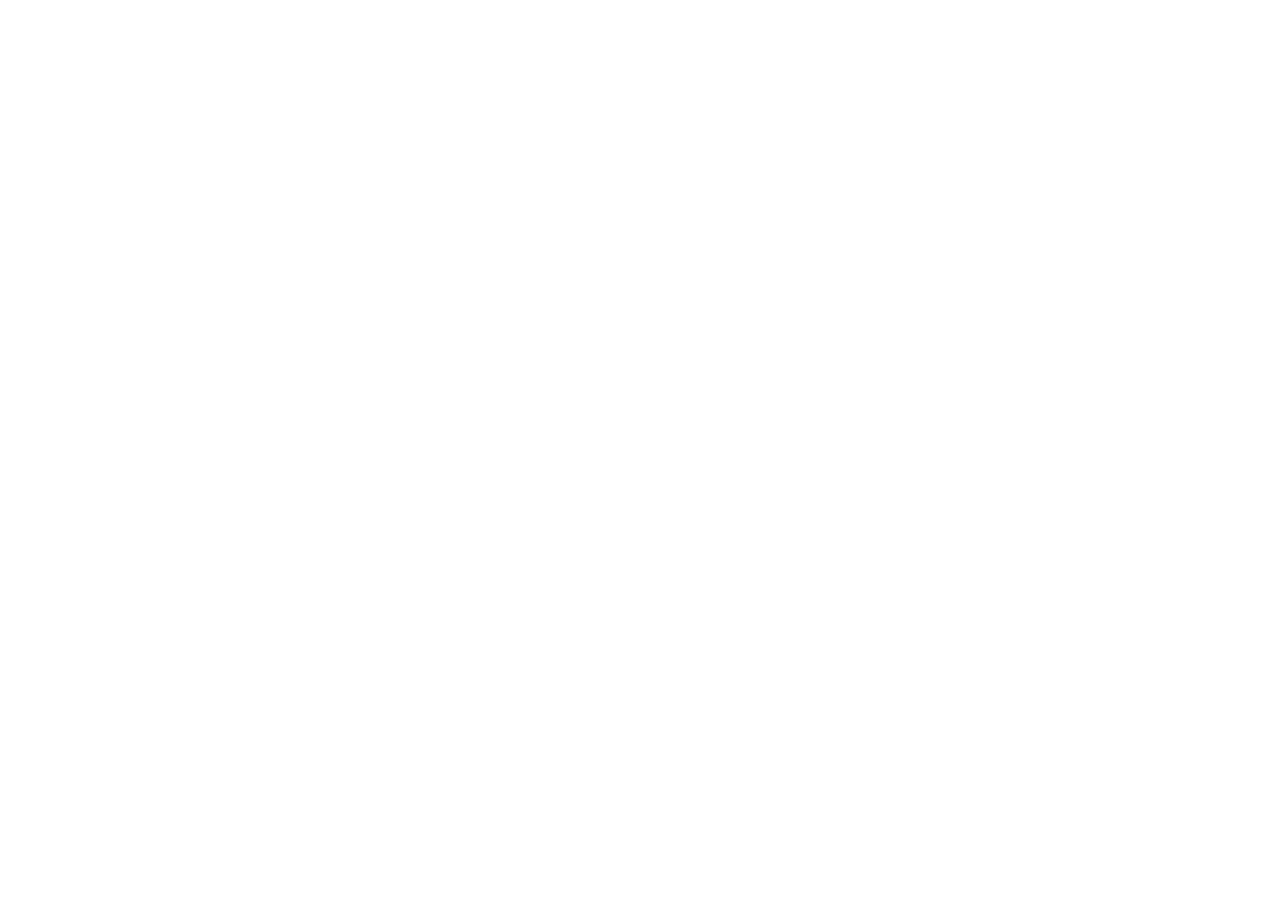
==== index.html @ 637bae99 "init: start cssBayan task (Fri, Mar 10, 2023 08:06:52 PM)" ====
<!DOCTYPE html>
<html lang="en">
<head>
    <meta charset="UTF-8">
    <meta http-equiv="X-UA-Compatible" content="IE=edge">
    <meta name="viewport" content="width=device-width, initial-scale=1.0">
    <title>CSS Bayan</title>
    <link rel="stylesheet" href="css/style.css">
</head>
<body>

</body>
</html>
---- css/style.css ----
* {
	margin: 0;
	padding: 0;
	box-sizing: border-box;
}
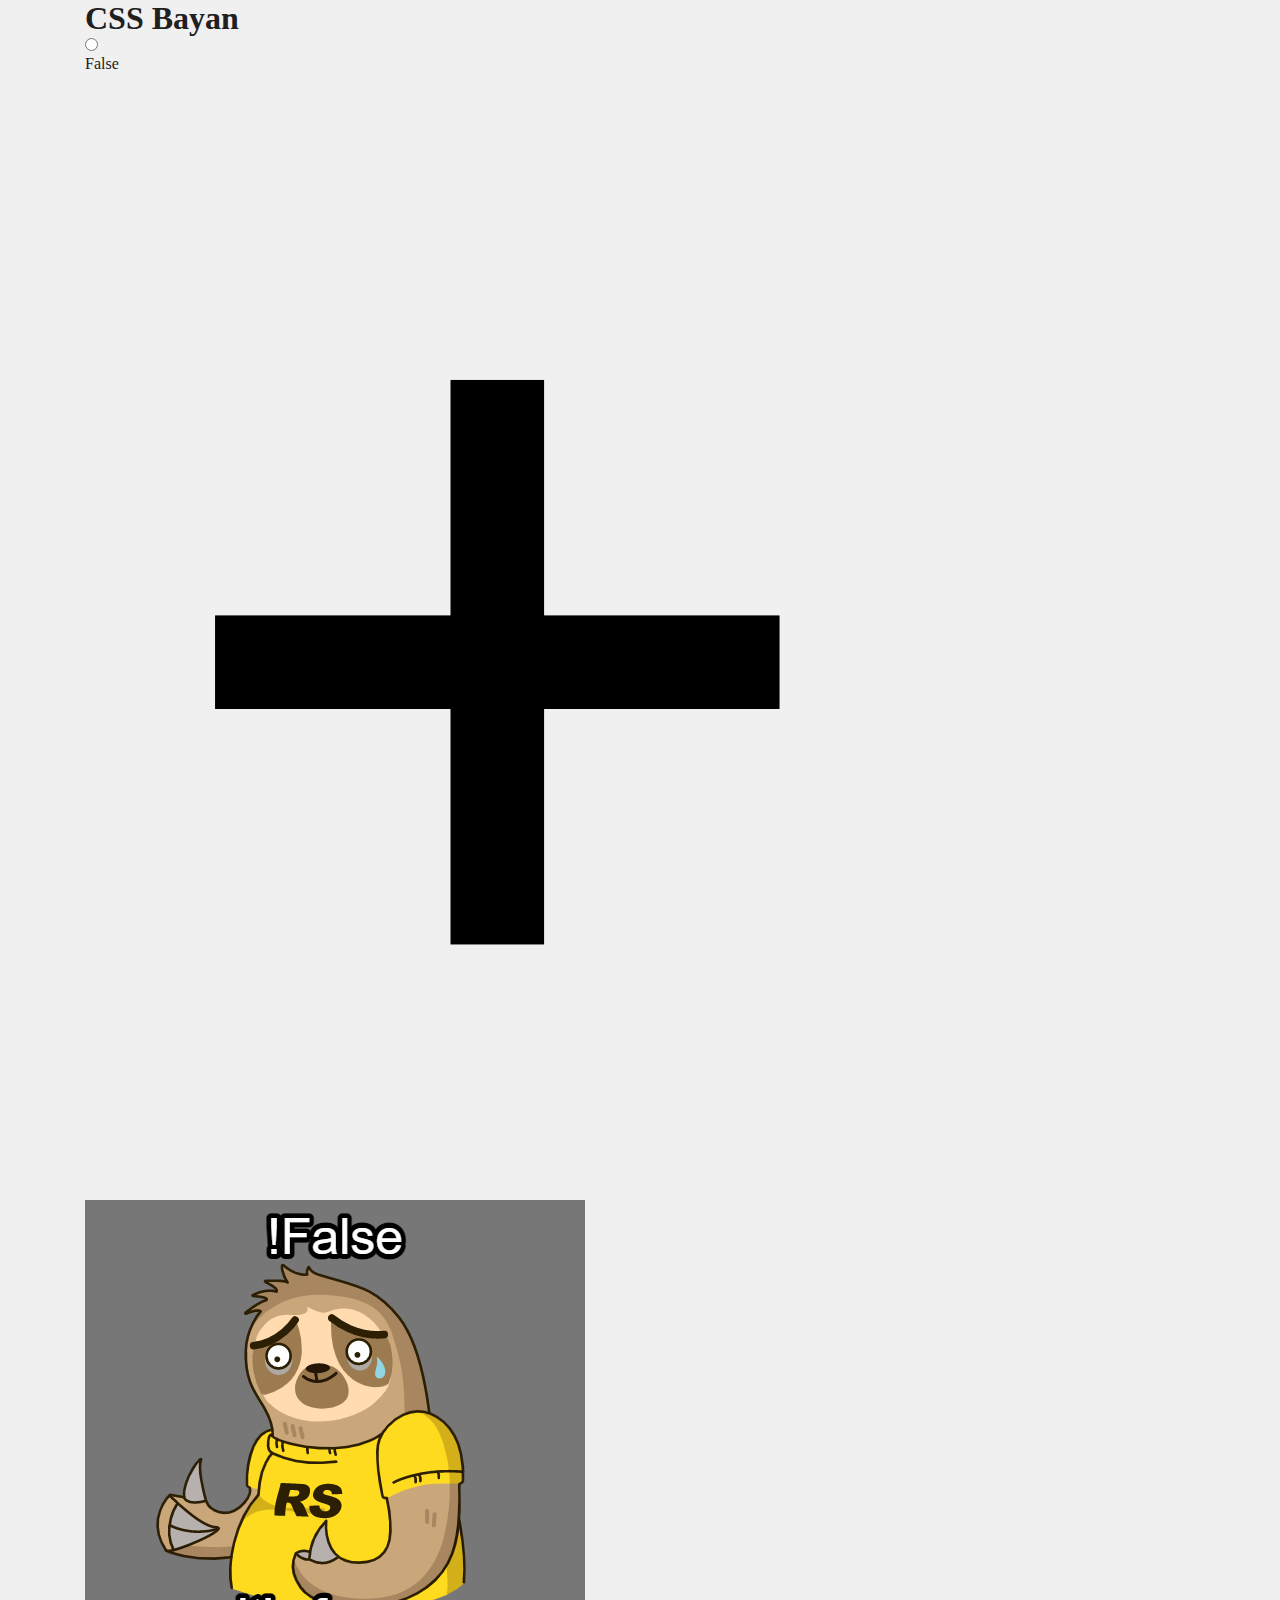
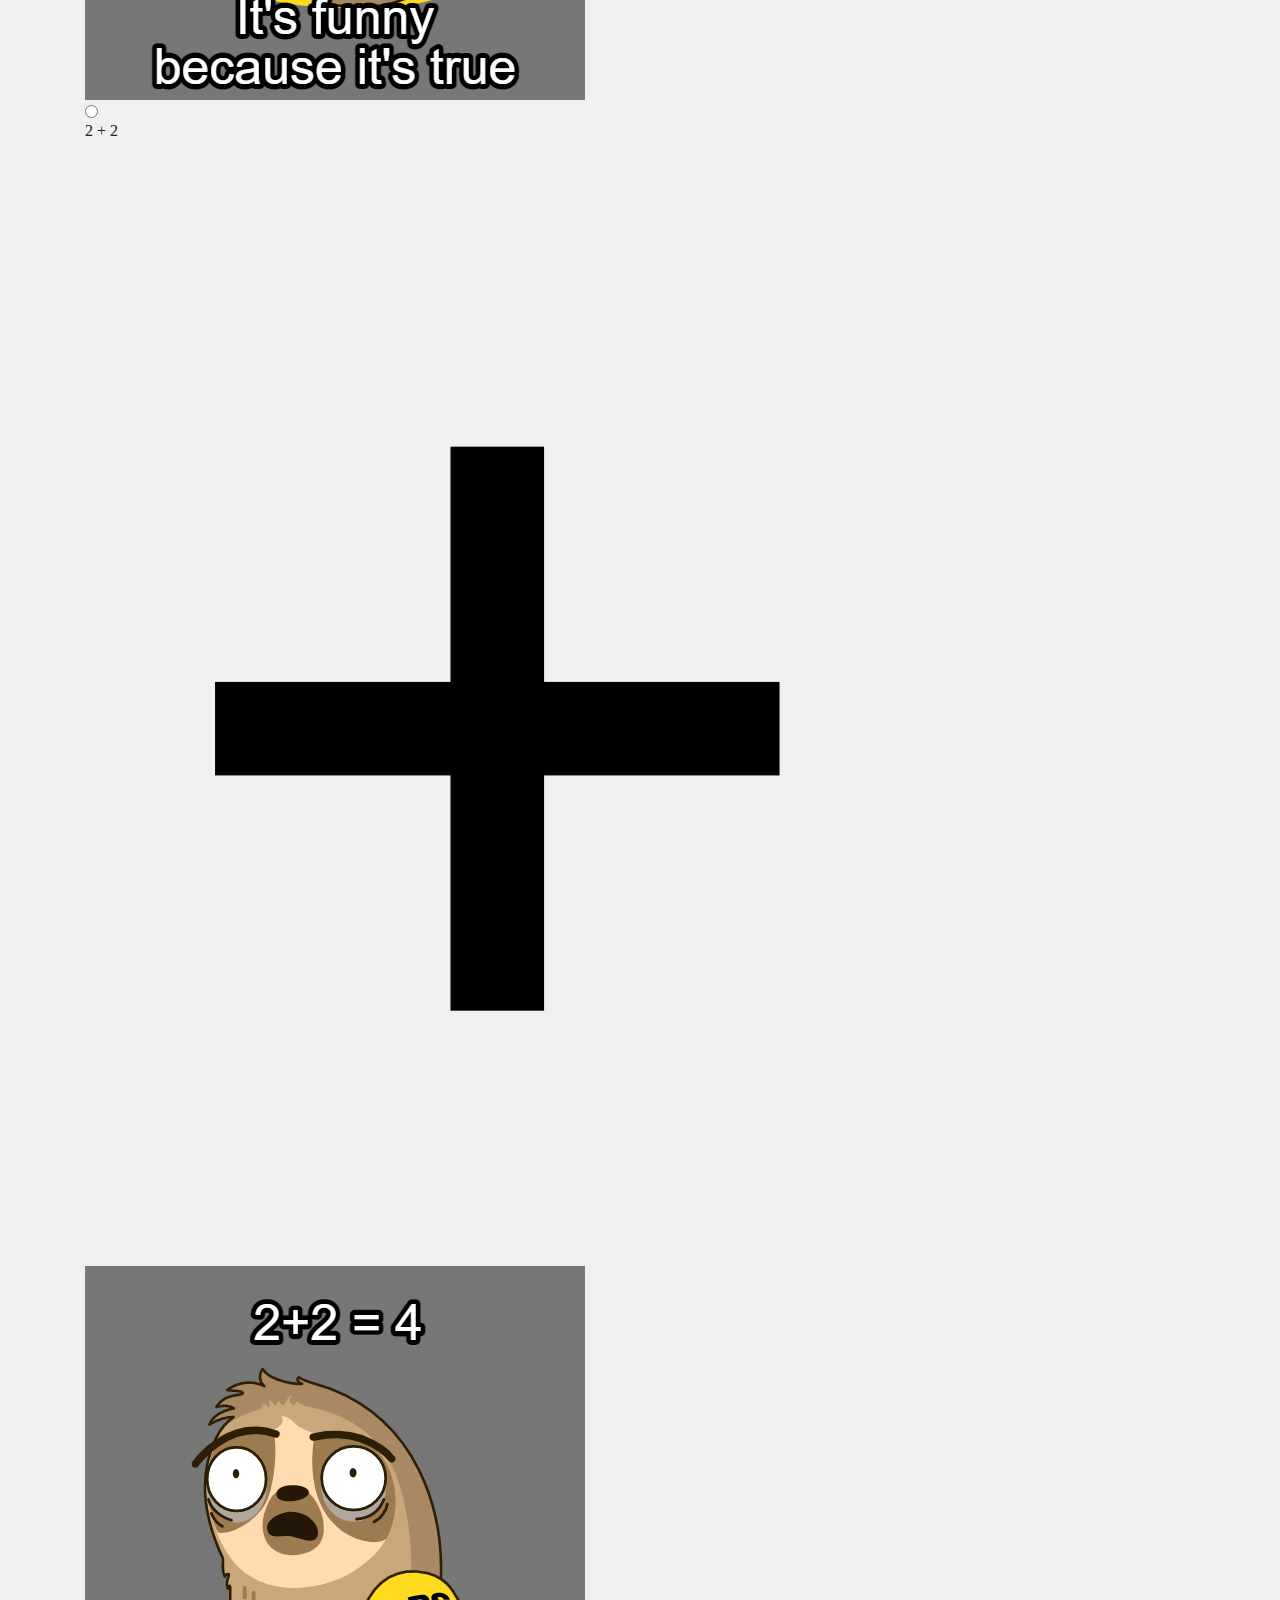
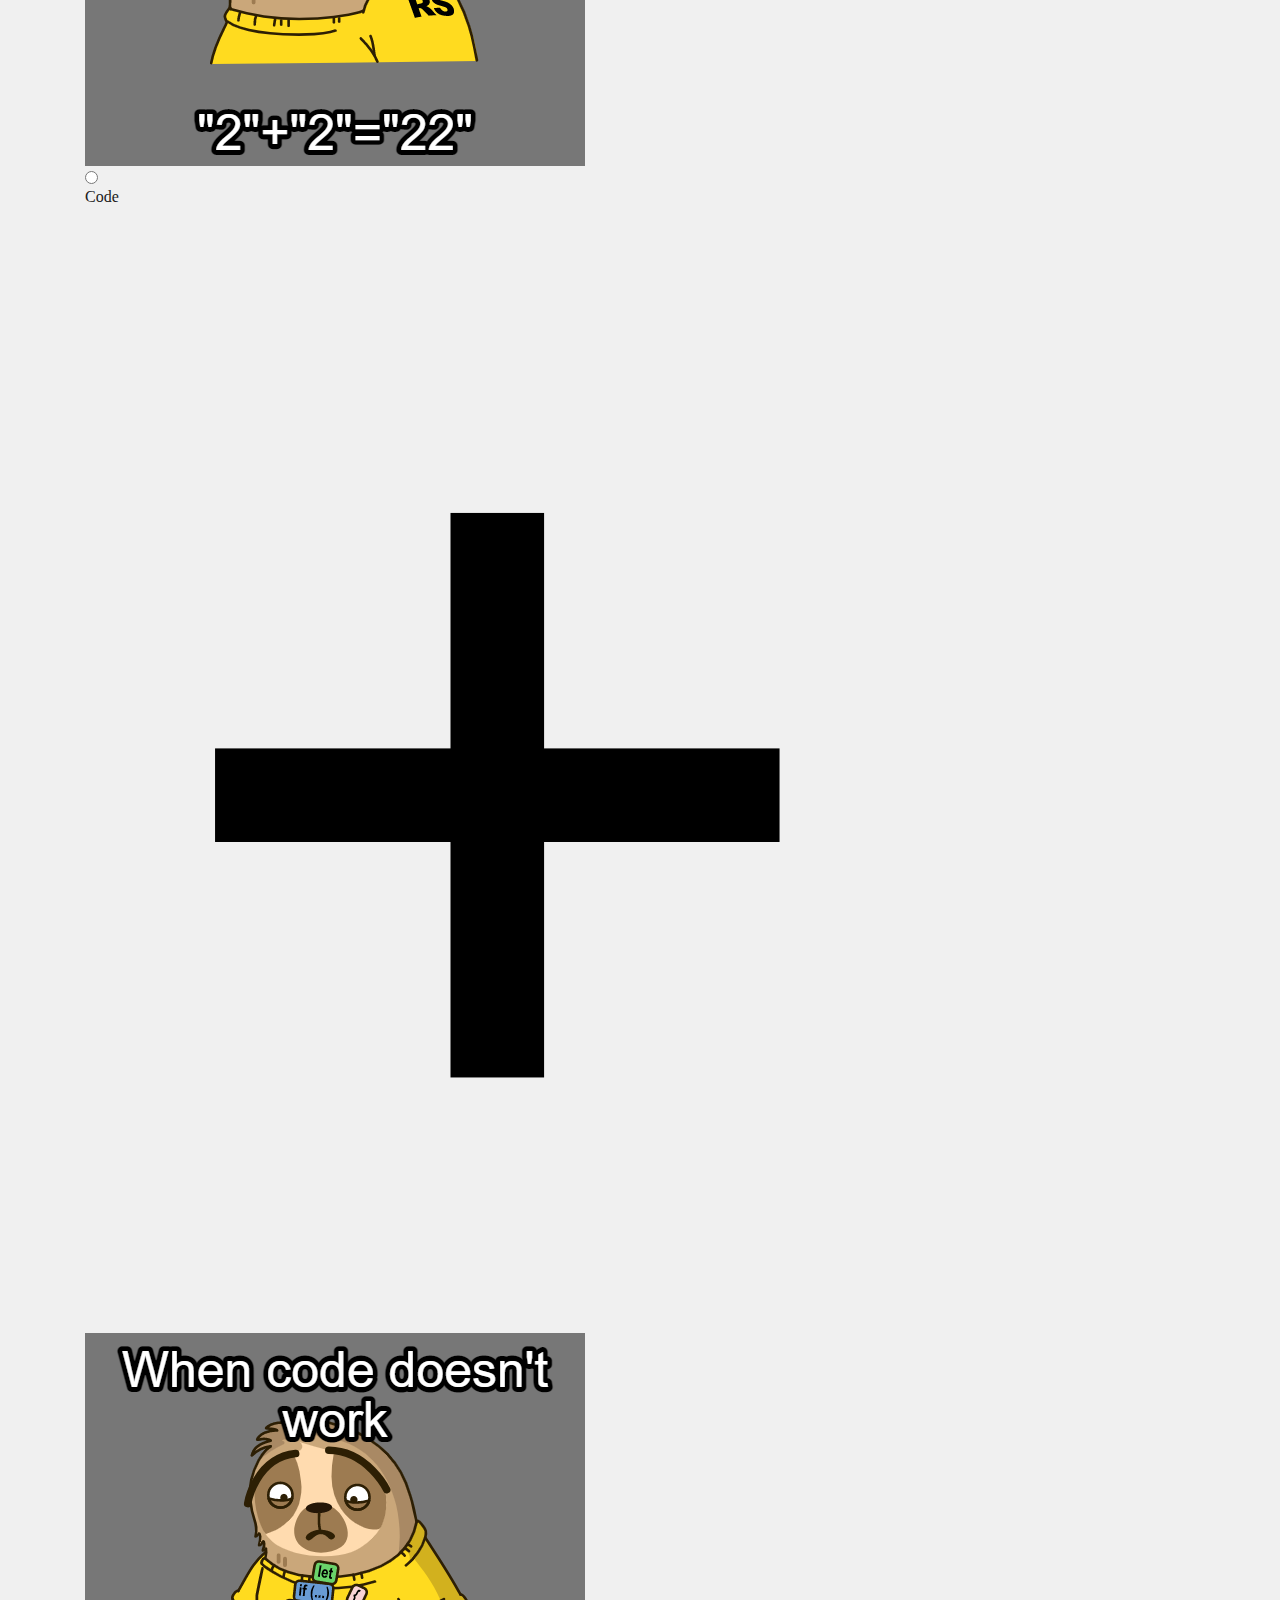
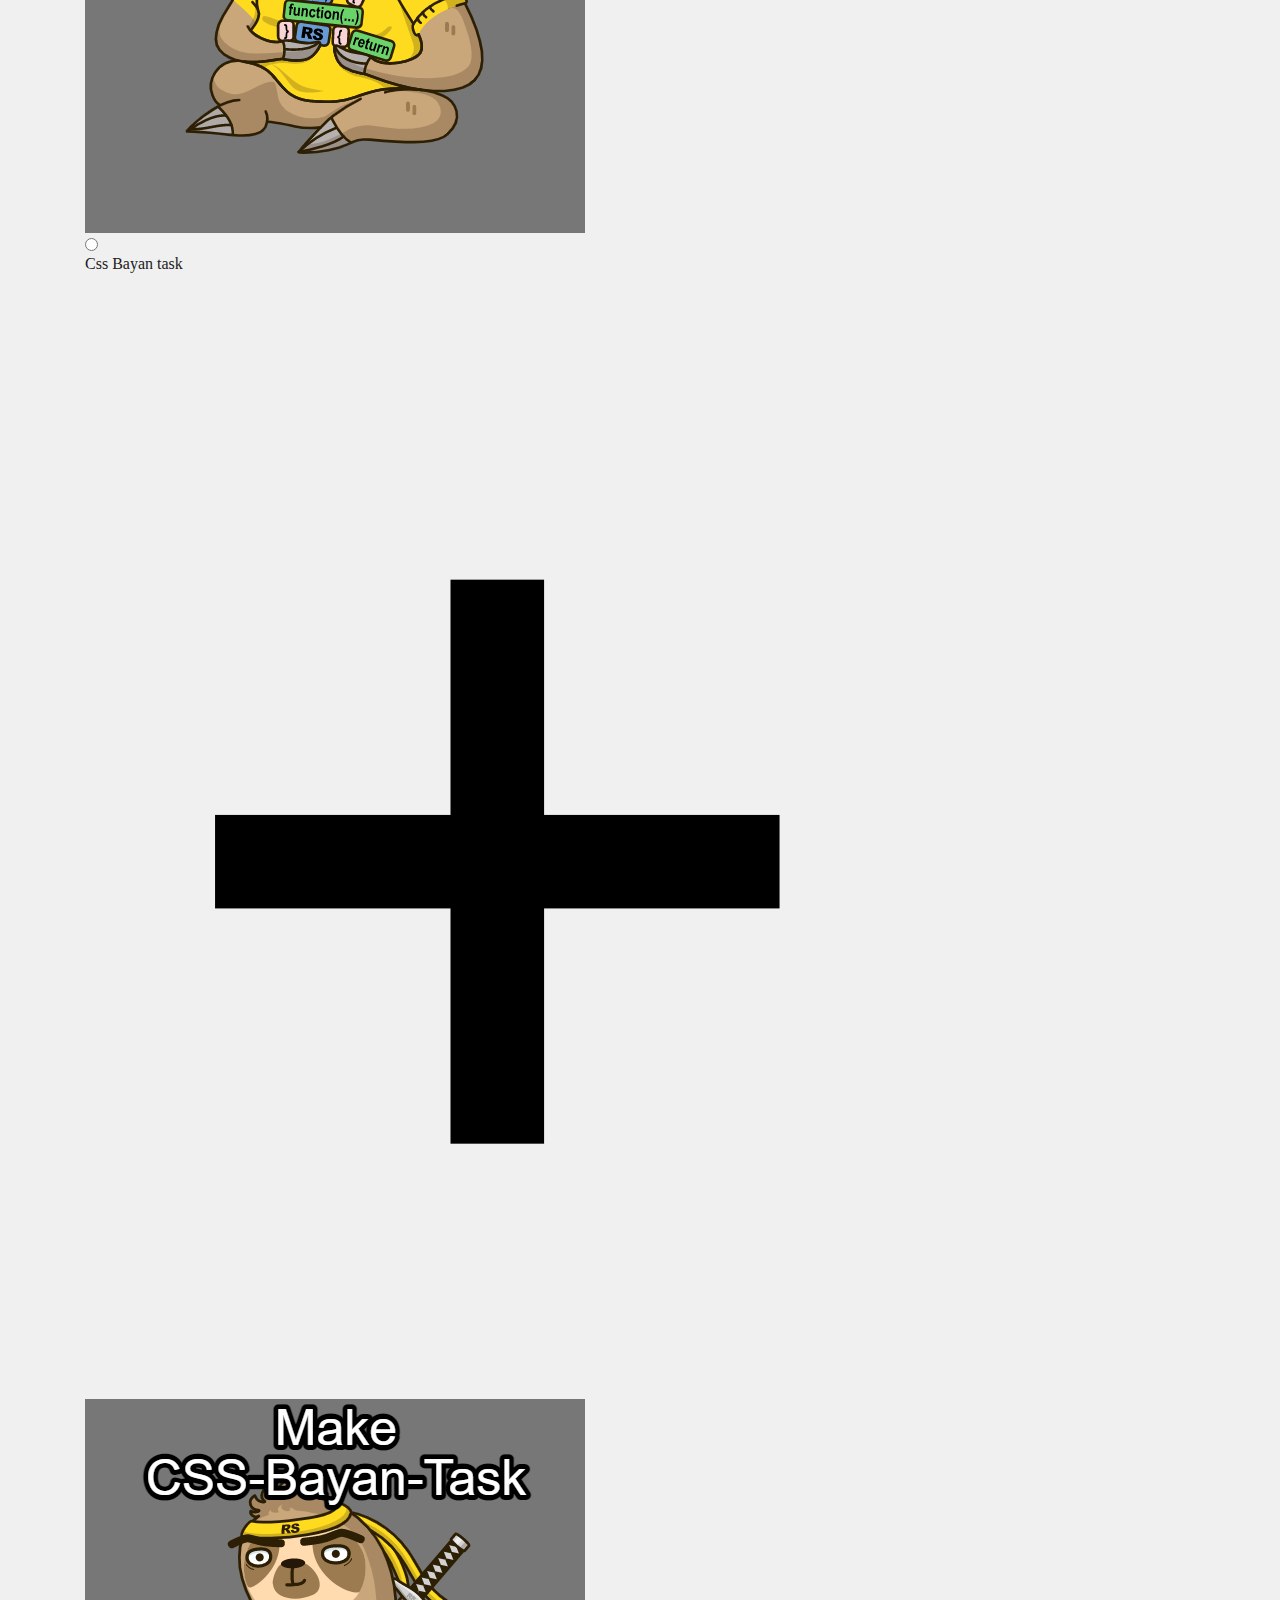
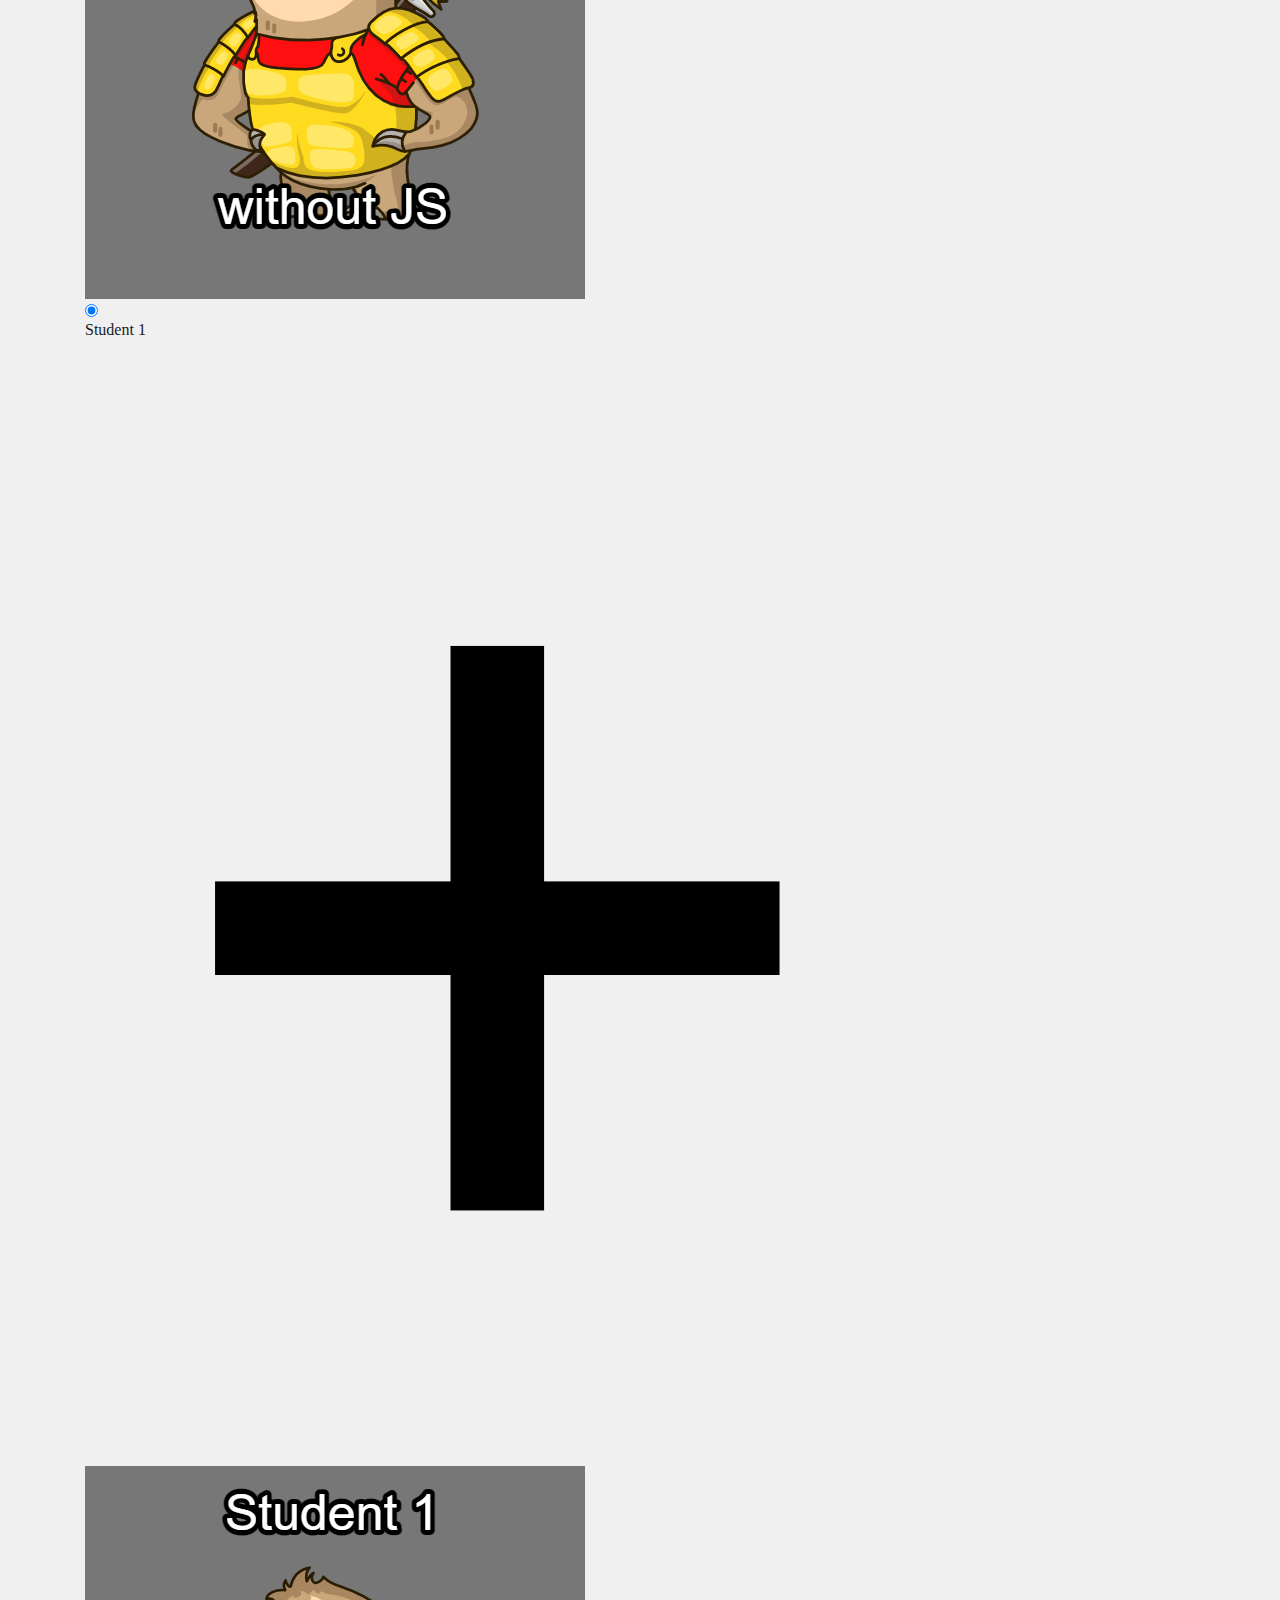
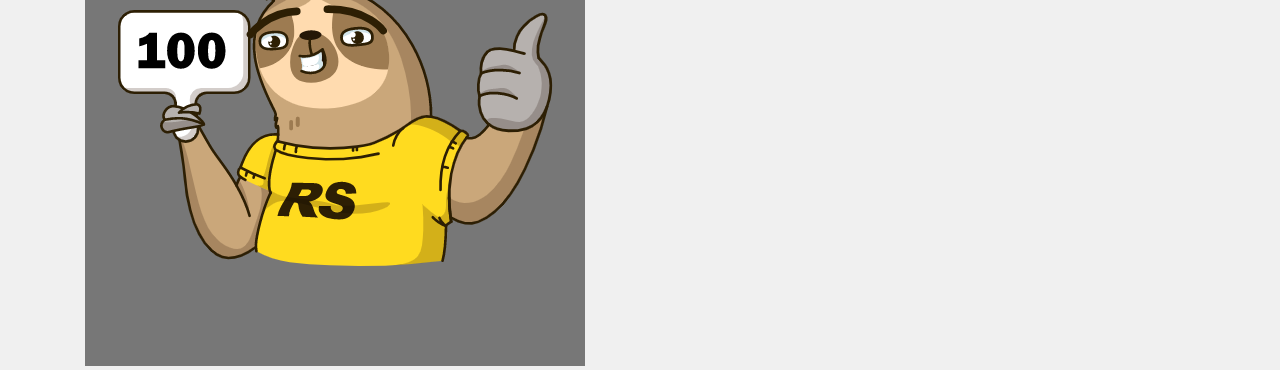
==== commit bec48d59: "feat: add meme pic and html (Sat, Mar 11, 2023 10:47:15 PM)" ====
--- a/index.html
+++ b/index.html
@@ -8,6 +8,86 @@
     <link rel="stylesheet" href="css/style.css">
 </head>
 <body>
-
+	<main class="main">
+		 <div class="accordion">
+			  <div class="accordion__container">
+					<div class="accordion__body">
+						 <h1 class="accordion__title">CSS Bayan</h1>
+						 <div class="accordion__items meme">
+							   <div class="meme__item">
+									<input type="radio" name="meme" id="frst" checked>
+									<label class="meme__label" for="frst">
+										 <div class="meme__body">
+											  <div class="meme__title">False</div>
+											  <div class="meme__icon">
+												<img class="meme__icn" src="./assets/plus.svg" alt="">
+										  </div>
+										 </div>
+										 <div class="meme__image">
+											  <img class="meme__img" src="./assets/download(1).png" alt="meme picture">
+										 </div>
+									</label>
+								</div>
+							   <div class="meme__item">
+									<input type="radio" name="meme" id="scnd" checked>
+									<label class="meme__label" for="scnd">
+										 <div class="meme__body">
+											  <div class="meme__title">2 + 2</div>
+											  <div class="meme__icon">
+												<img class="meme__icn" src="./assets/plus.svg" alt="">
+										  </div>
+										 </div>
+										 <div class="meme__image">
+											<img class="meme__img" src="./assets/download(2).png" alt="meme picture">
+									  </div>
+									</label>
+								</div>
+							   <div class="meme__item">
+									<input type="radio" name="meme" id="thrd" checked>
+									<label class="meme__label" for="thrd">
+										 <div class="meme__body">
+											  <div class="meme__title">Code</div>
+											  <div class="meme__icon">
+													<img class="meme__icn" src="./assets/plus.svg" alt="">
+											  </div>
+										 </div>
+										 <div class="meme__image">
+											<img class="meme__img" src="./assets/download(3).png" alt="meme picture">
+									  </div>
+									</label>
+								</div>
+							   <div class="meme__item">
+									<input type="radio" name="meme" id="frth" checked>
+									<label class="meme__label" for="frth">
+										 <div class="meme__body">
+											  <div class="meme__title">Css Bayan task</div>
+											  <div class="meme__icon">
+												<img class="meme__icn" src="./assets/plus.svg" alt="">
+										  </div>
+										 </div>
+										 <div class="meme__image">
+											<img class="meme__img" src="./assets/download(4).png" alt="meme picture">
+									  </div>
+									</label>
+								</div>
+							   <div class="meme__item">
+									<input type="radio" name="meme" id="ffth" checked>
+									<label class="meme__label" for="ffth">
+										 <div class="meme__body">
+											  <div class="meme__title">Student 1</div>
+											  <div class="meme__icon">
+												<img class="meme__icn" src="./assets/plus.svg" alt="">
+										  </div>
+										 </div>
+										 <div class="meme__image">
+											<img class="meme__img" src="./assets/download(5).png" alt="meme picture">
+									  </div>
+									</label>
+								</div>
+						 </div>
+					</div>
+			  </div>
+		 </div>
+	</main>
 </body>
 </html>--- a/css/style.css
+++ b/css/style.css
@@ -1,5 +1,23 @@
-* {
-	margin: 0;
-	padding: 0;
-	box-sizing: border-box;
-}+*,
+*::before,
+*::after {
+  margin: 0;
+  padding: 0;
+  border: 0;
+  -webkit-box-sizing: border-box;
+          box-sizing: border-box;
+}
+
+
+[class*=__container] {
+	max-width: 1140px;
+	margin: 0px auto;
+	padding: 0px 15px;
+ }
+
+
+ body {
+	color: #202020;
+	background-color: #f0f0f0;
+}
+
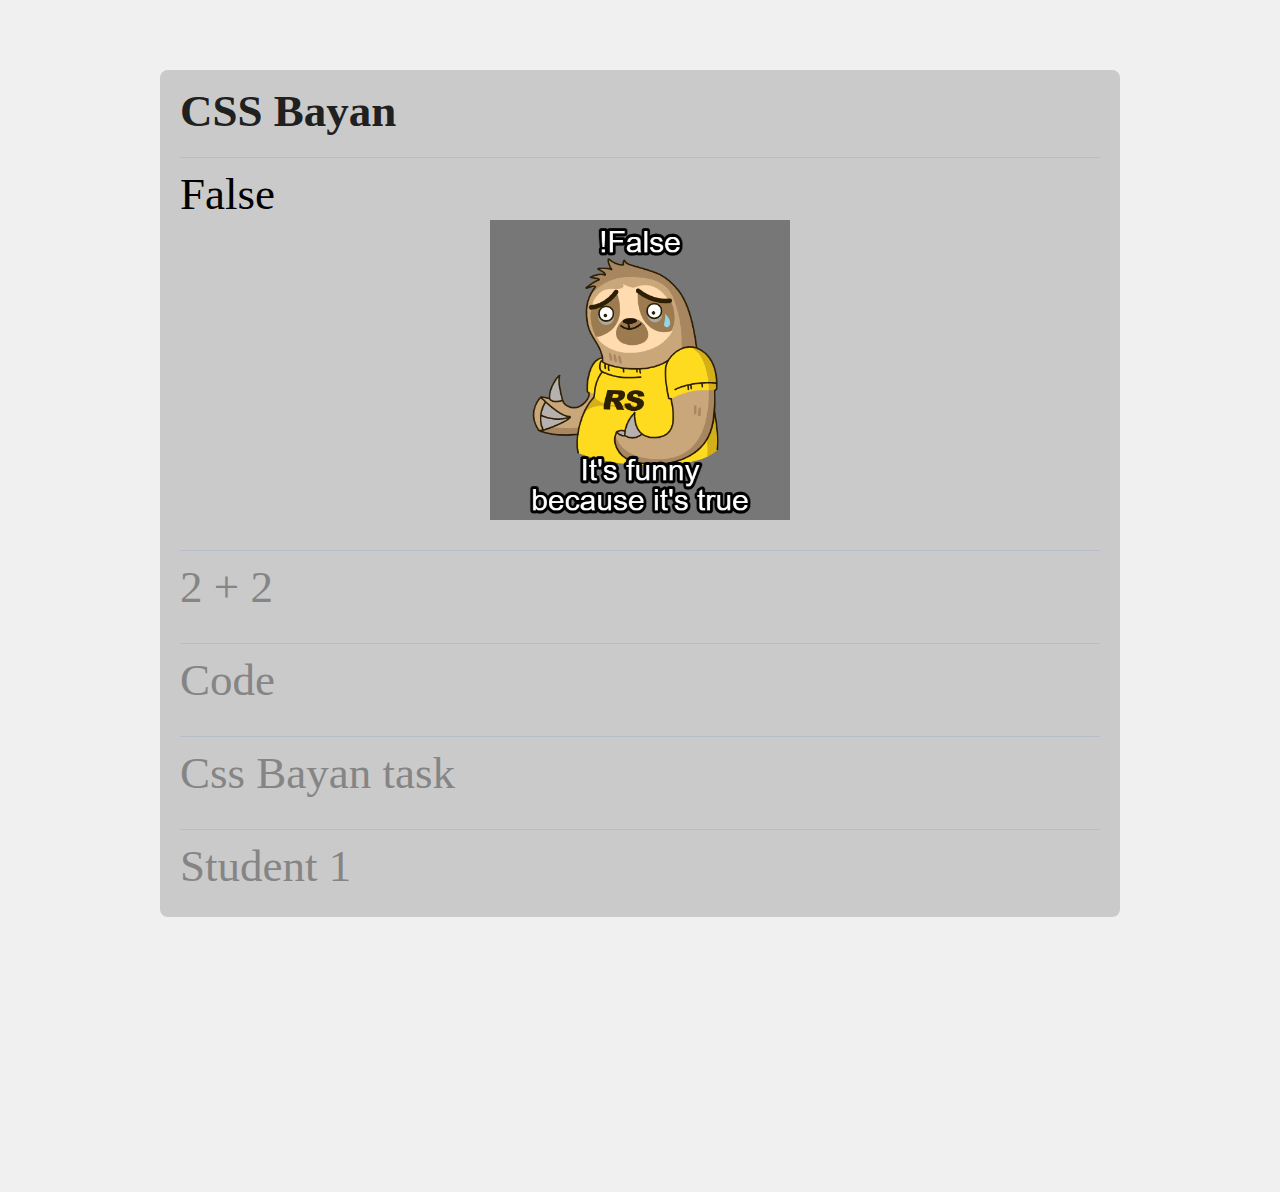
==== commit d7fa23f9: "feat: add css style (Sun, Mar 12, 2023 10:03:20 PM)" ====
--- a/index.html
+++ b/index.html
@@ -29,7 +29,7 @@
 									</label>
 								</div>
 							   <div class="meme__item">
-									<input type="radio" name="meme" id="scnd" checked>
+									<input type="radio" name="meme" id="scnd">
 									<label class="meme__label" for="scnd">
 										 <div class="meme__body">
 											  <div class="meme__title">2 + 2</div>
@@ -43,7 +43,7 @@
 									</label>
 								</div>
 							   <div class="meme__item">
-									<input type="radio" name="meme" id="thrd" checked>
+									<input type="radio" name="meme" id="thrd">
 									<label class="meme__label" for="thrd">
 										 <div class="meme__body">
 											  <div class="meme__title">Code</div>
@@ -57,7 +57,7 @@
 									</label>
 								</div>
 							   <div class="meme__item">
-									<input type="radio" name="meme" id="frth" checked>
+									<input type="radio" name="meme" id="frth">
 									<label class="meme__label" for="frth">
 										 <div class="meme__body">
 											  <div class="meme__title">Css Bayan task</div>
@@ -71,7 +71,7 @@
 									</label>
 								</div>
 							   <div class="meme__item">
-									<input type="radio" name="meme" id="ffth" checked>
+									<input type="radio" name="meme" id="ffth">
 									<label class="meme__label" for="ffth">
 										 <div class="meme__body">
 											  <div class="meme__title">Student 1</div>
--- a/css/style.css
+++ b/css/style.css
@@ -10,10 +10,14 @@
 
 
 [class*=__container] {
-	max-width: 1140px;
-	margin: 0px auto;
-	padding: 0px 15px;
+	width: 100rem;
+	margin: 0 auto;
+	padding: 0 2rem;
  }
+
+ html {
+	font-size: 62.5%;
+}
 
 
  body {
@@ -21,3 +25,199 @@
 	background-color: #f0f0f0;
 }
 
+input[type=radio] {
+	display: none;
+}
+
+ .main {
+	height: 100vh;
+}
+
+
+.accordion {
+	display: flex;
+	justify-content: center;
+	padding: 7rem 0;
+	
+}
+.accordion__container {
+
+}
+.accordion__body {
+	padding: 1.5rem 2rem;
+	border-radius: .8rem;
+	background-color: #b6b6b6a8;
+}
+.accordion__title {
+	font-size: 4.5rem;
+	font-weight: 900;
+}
+.accordion__items {
+
+}
+.meme {
+
+}
+.meme__item {
+	display: flex;
+	flex-direction: column;
+	margin: 2rem 0 0;
+}
+.meme__label {
+	padding: 1rem 0;
+	border-top: .1rem solid #1255c91a;
+}
+.meme__body {
+	display: flex;
+	justify-content: space-between;
+	font-size: 3rem;
+	font-weight: 400;
+}
+.meme__title {
+	color: #cacaca;
+	font-size: 4.5rem;
+	transition: all .3s ease-in;
+}
+.meme__icon {
+	color: #cacaca;
+	transform: rotate(0);
+	opacity: 1;
+	transition: all .3s ease-in;
+}
+.meme__icn {
+	width: 40px;
+	height: 40px;
+	
+	transform: rotate(0);
+	opacity: 1;
+	transition: all .3s ease-in;
+}
+
+
+.meme__image {
+	display: flex;
+	justify-content: center;
+	height: 0;
+	margin: 0;
+	padding: 0;
+	border-radius: .8rem;
+	height: 0;
+	opacity: 0;
+	transition: all .2s ease-in;
+	
+}
+.meme__img {
+	width: 300px;
+	height: 300px;
+
+	max-width: 40rem;
+	object-fit: contain;
+	opacity: 0;
+	filter: brightness(1);
+	transition: all .3s ease-in;
+}
+
+
+input[type=radio]:checked + .meme__label > .meme__image {
+	height: 30rem;
+	opacity: 1;
+}
+
+input[type=radio]:checked + .meme__label .meme__img {
+	opacity: 1;
+	
+}
+
+
+
+input[type=radio]:checked + .meme__label .meme__title {
+	color: #000000;
+}
+
+@media (min-width: 821px) {
+	.meme__label {
+		 cursor: pointer;
+	}
+
+	.meme__title{
+		 color: #858585;
+		 transition: all .3s ease-in;
+	}
+	
+	.meme__icon {
+		 opacity: 0;
+	}
+
+	.meme:hover .meme__title {
+		 color: #313131;
+	}
+
+	.meme:hover .meme__icon {
+		 opacity: 1;
+	}
+	
+	.meme__label:hover .meme__icon {
+		 transform: rotate(135deg);
+	}
+	
+	.meme__label:hover .meme__image {
+		 height: 45rem;
+		 opacity: 1;
+	}
+	
+	input[type=radio]:active + .meme__label .meme__icon {
+		 transform: rotate(135deg);
+		 color: #cacaca;
+	}
+
+	input[type=radio]:active + .meme__label .meme__title {
+		 color: #df7b0e;
+	}
+
+	input[type=radio]:active + .meme__label .meme__icon {
+		 color: #df7b0e;
+	}
+
+	input[type=radio]:active + .meme__label .meme__image .meme__img {
+		 filter: brightness(.4)
+	}
+	
+	.meme__label:hover .meme__img {
+		 opacity: 1;
+		 width: 100%;
+	}
+}
+
+@media (max-width: 820px) { 
+	.accordion__title {
+		 font-size: 3.5rem;
+	}
+
+	.meme__body {
+		 font-size: 2rem;
+	}
+
+	input[type=radio]:checked + .meme__label .meme__icon {
+		 transform: rotate(225deg)
+	}
+}
+
+@media (max-width: 400px) { 
+	.container {
+		 padding: 0;
+	}
+	
+	.accordion__title {
+		 font-size: 2.7rem;
+	}
+
+	.meme__body {
+		 font-size: 1.5rem;
+		 padding: 0;
+	}
+	
+	input[type=radio]:checked + .meme__label > .meme__image {
+		 height: 30rem;
+	}
+}
+
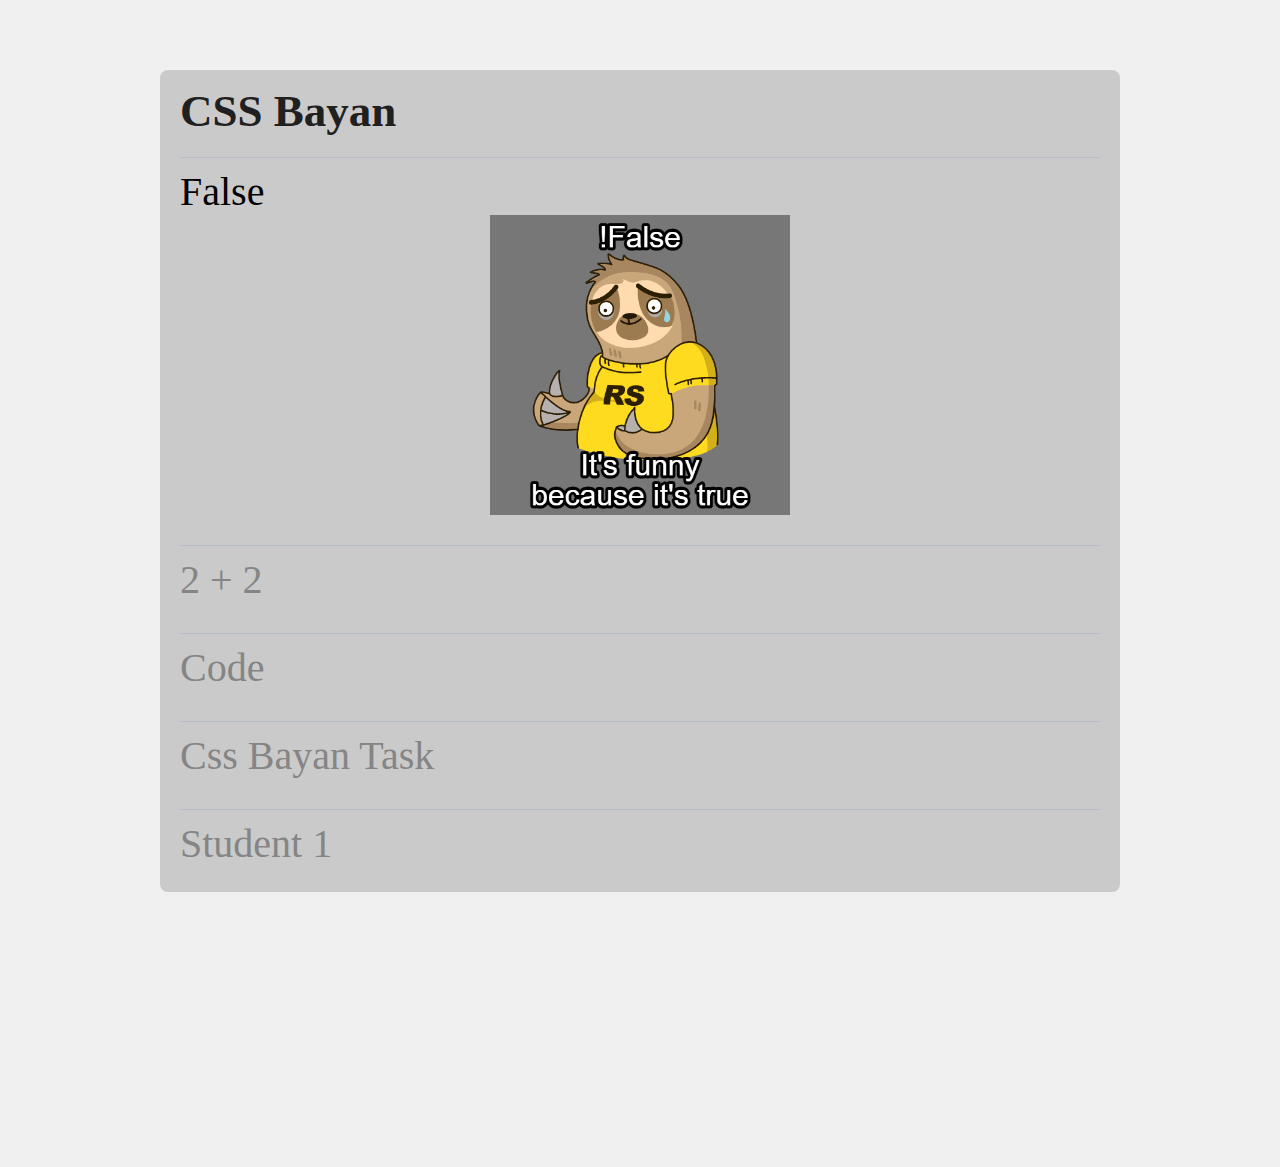
==== commit 454872df: "fix: add cssBayan folder (Mon, Mar 13, 2023 04:49:31 PM)" ====
--- a/index.html
+++ b/index.html
@@ -60,7 +60,7 @@
 									<input type="radio" name="meme" id="frth">
 									<label class="meme__label" for="frth">
 										 <div class="meme__body">
-											  <div class="meme__title">Css Bayan task</div>
+											  <div class="meme__title">Css Bayan Task</div>
 											  <div class="meme__icon">
 												<img class="meme__icn" src="./assets/plus.svg" alt="">
 										  </div>
--- a/css/style.css
+++ b/css/style.css
@@ -33,31 +33,24 @@
 	height: 100vh;
 }
 
-
 .accordion {
 	display: flex;
 	justify-content: center;
 	padding: 7rem 0;
 	
 }
-.accordion__container {
-
-}
+
 .accordion__body {
 	padding: 1.5rem 2rem;
 	border-radius: .8rem;
 	background-color: #b6b6b6a8;
 }
+
 .accordion__title {
 	font-size: 4.5rem;
 	font-weight: 900;
 }
-.accordion__items {
-
-}
-.meme {
-
-}
+
 .meme__item {
 	display: flex;
 	flex-direction: column;
@@ -74,8 +67,8 @@
 	font-weight: 400;
 }
 .meme__title {
-	color: #cacaca;
-	font-size: 4.5rem;
+	color: #353535;
+	font-size: 4rem;
 	transition: all .3s ease-in;
 }
 .meme__icon {
@@ -85,9 +78,8 @@
 	transition: all .3s ease-in;
 }
 .meme__icn {
-	width: 40px;
-	height: 40px;
-	
+	width: 4rem;
+	height: 4rem;
 	transform: rotate(0);
 	opacity: 1;
 	transition: all .3s ease-in;
@@ -107,9 +99,8 @@
 	
 }
 .meme__img {
-	width: 300px;
-	height: 300px;
-
+	width: 30rem;
+	height: 30rem;
 	max-width: 40rem;
 	object-fit: contain;
 	opacity: 0;
@@ -125,10 +116,7 @@
 
 input[type=radio]:checked + .meme__label .meme__img {
 	opacity: 1;
-	
-}
-
-
+}
 
 input[type=radio]:checked + .meme__label .meme__title {
 	color: #000000;
@@ -189,6 +177,7 @@
 }
 
 @media (max-width: 820px) { 
+
 	.accordion__title {
 		 font-size: 3.5rem;
 	}
@@ -197,15 +186,37 @@
 		 font-size: 2rem;
 	}
 
+	.meme__title {
+		font-size: 3rem;
+	}
+
+
+	.meme__icon {
+		opacity: 0;
+  }
+
 	input[type=radio]:checked + .meme__label .meme__icon {
-		 transform: rotate(225deg)
-	}
-}
+		 transform: rotate(225deg);
+		 opacity: 1;
+	}
+}
+
+
 
 @media (max-width: 400px) { 
 	.container {
 		 padding: 0;
 	}
+
+	.meme__img {
+		width: 20rem;
+		height: 20rem;
+	}
+
+	.meme__title {
+		font-size: 2rem;
+		
+	}
 	
 	.accordion__title {
 		 font-size: 2.7rem;
@@ -217,7 +228,7 @@
 	}
 	
 	input[type=radio]:checked + .meme__label > .meme__image {
-		 height: 30rem;
-	}
-}
-
+		 height: 20rem;
+	}
+}
+
